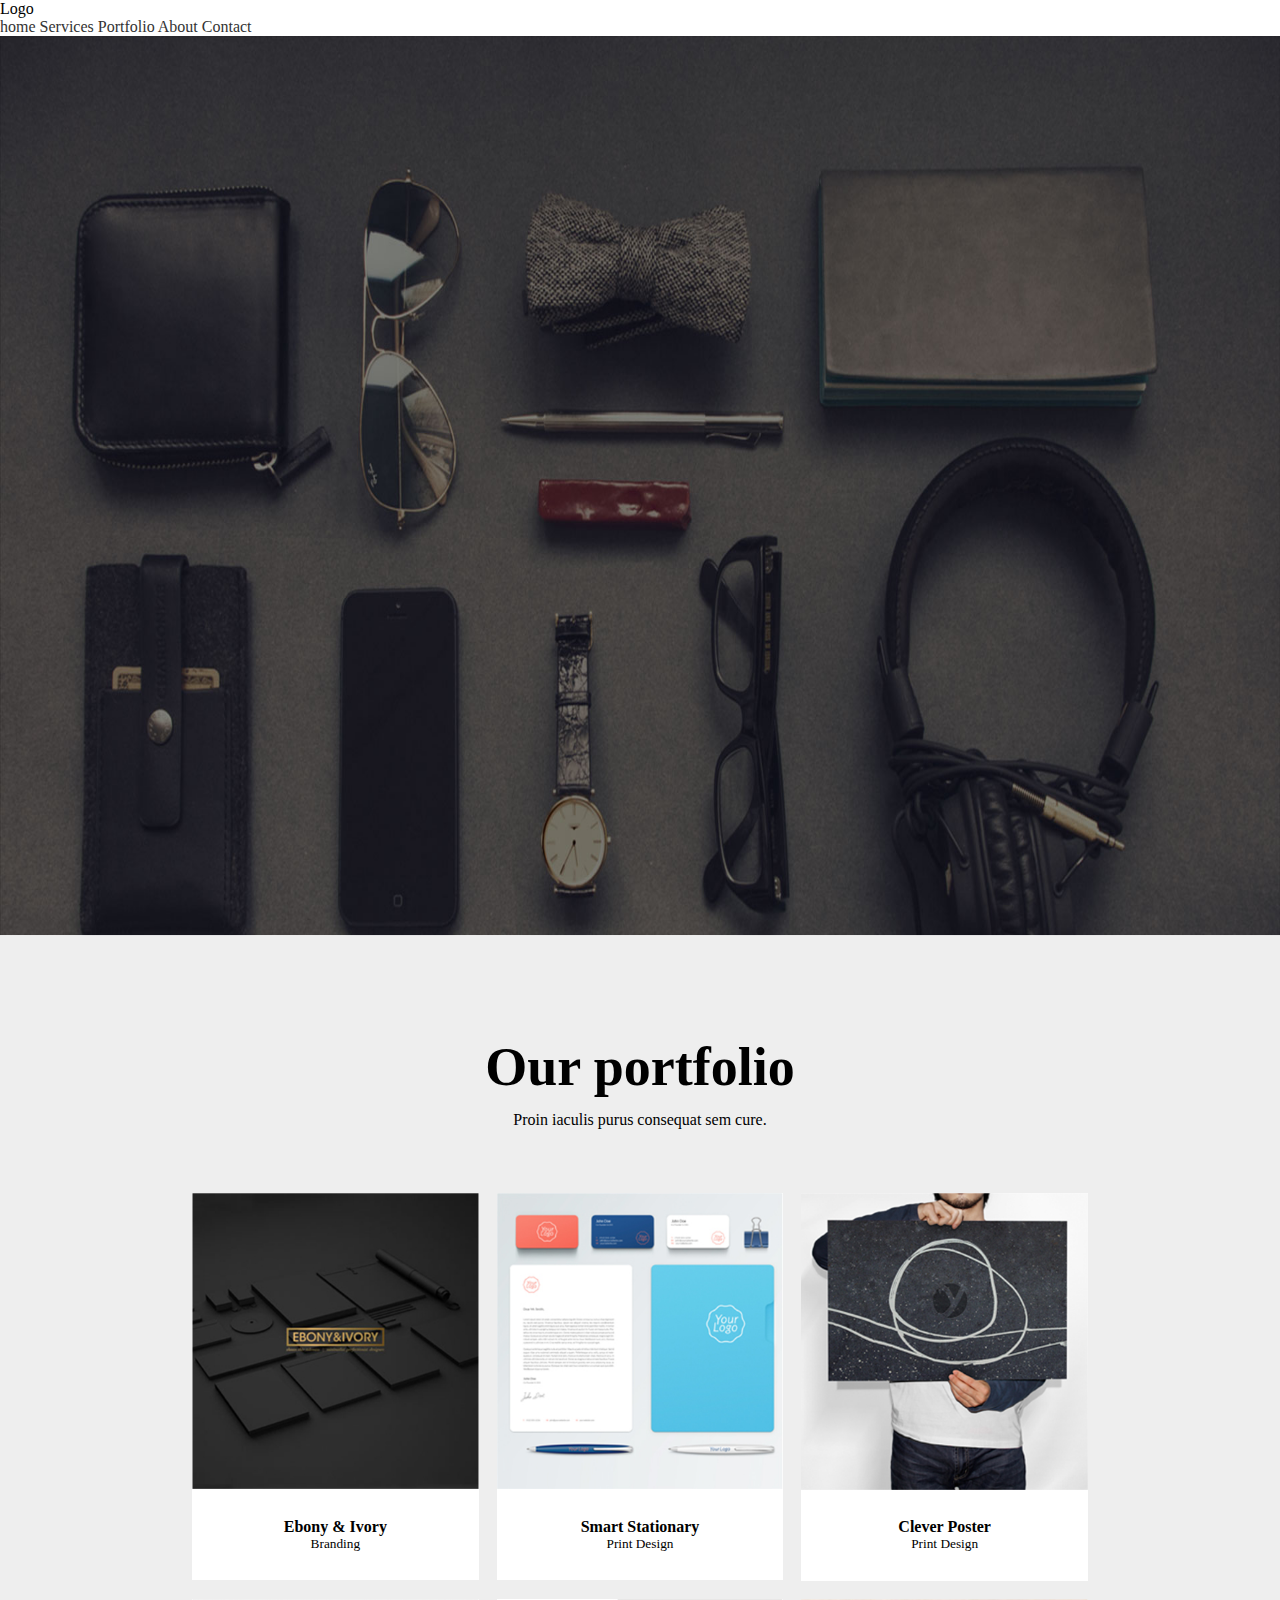
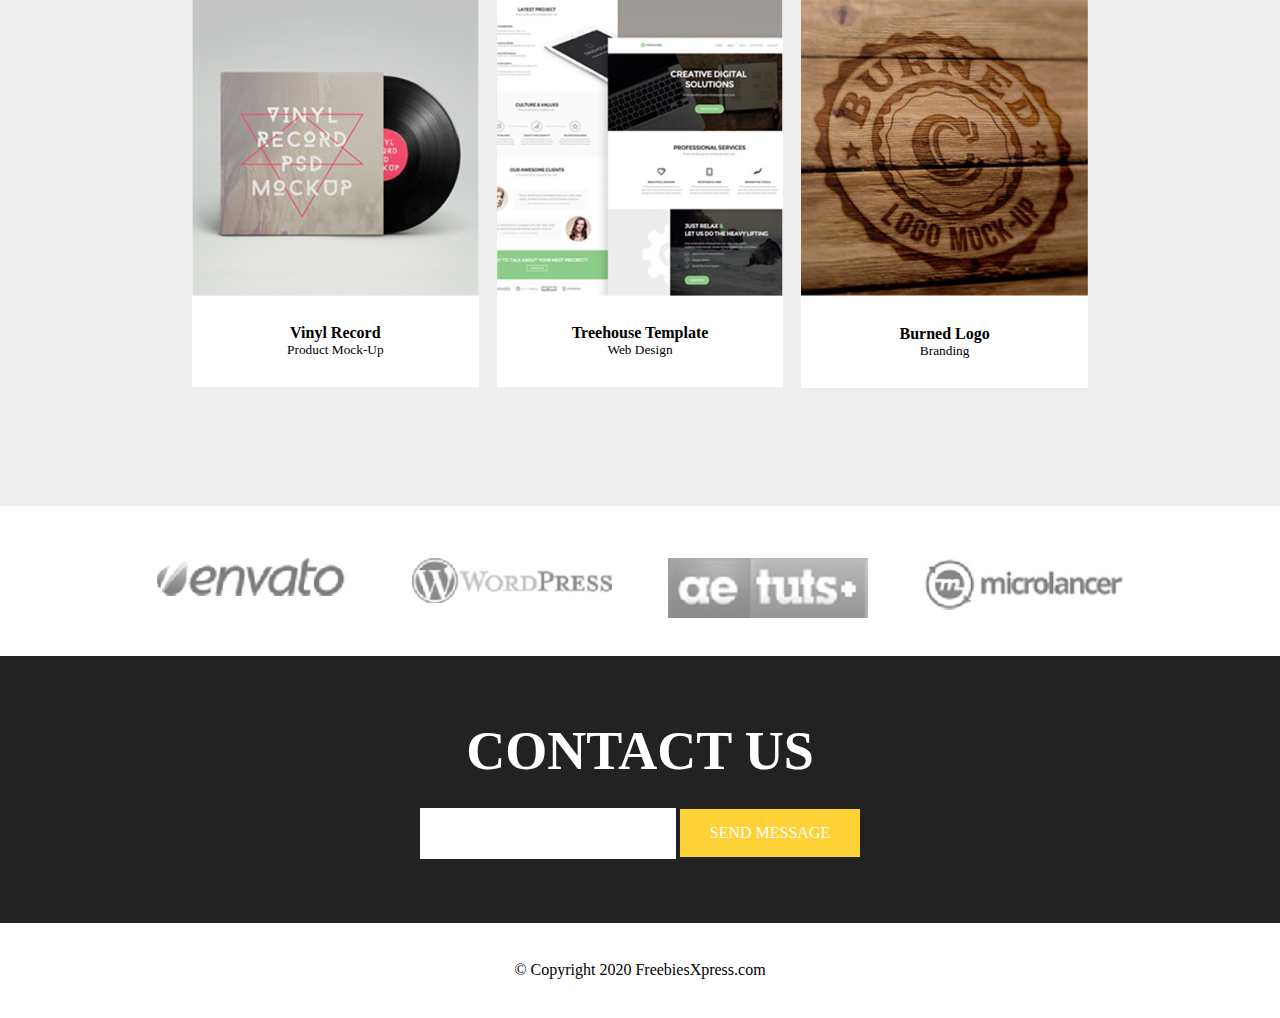
==== index.html @ 125ed90e "html_test" ====
<!DOCTYPE html>
<html lang="en">
<head>
    <meta charset="UTF-8">
    <meta http-equiv="X-UA-Compatible" content="IE=edge">
    <meta name="viewport" content="width=device-width, initial-scale=1.0">
    <title>Document</title>
    <link href="css/index.css" rel="stylesheet">

    <meta property="og:type" content="website">
	<meta property="og:title" content="웹사이트 테스트">
	<meta property="og:url" content="https://jiho9889.github.io/html_test/">
	<meta property="og:site_name" content="golden">
	<meta property="og:description" content="웹사이트 오픈그래프 테스트중입니다..
</head>
<body>
    
    <header>
        <div>
            <h1><a href="#">Logo</a></h1>
            <nav>
                <a href="#">home</a>
                <a href="#">Services</a>
                <a href="#">Portfolio</a>
                <a href="#">About</a>
                <a href="#">Contact</a>
            </nav>
        </div>
    </header>
    <main>
        <div class="visual">
            <div>
                <h2>
                    <small>Welcome To Our Studio!</small>
                    It’s nice to Meet you
                </h2>
                <a href="#">Tell Me More</a>
            </div>

        <img src="img/img_visual.jpg" alt="">
       
        
        </div>

        <article class="work">
            <h2>Our portfolio</h2>
            <p>Proin iaculis purus consequat sem cure. </p>
            <ul>
                <li>
                    <p><img src="img/img_item01.jpg" alt=""></p>
                    <p>
                        Ebony & Ivory
                        <small>Branding</small>
                    </p>
                </li>
                <li>
                    <p><img src="img/img_item02.jpg" alt=""></p>
                    <p>
                        Smart Stationary
                        <small>Print Design</small>
                    </p>
                </li>
                <li>
                    <p><img src="img/img_item03.jpg" alt=""></p>
                    <p>
                        Clever Poster
                        <small>Print Design</small>
                    </p>
                </li>
                <li>
                    <p><img src="img/img_item04.jpg" alt=""></p>
                    <p>
                        Vinyl Record
                        <small>Product Mock-Up</small>
                    </p>
                </li>
                <li>
                    <p><img src="img/img_item05.jpg" alt=""></p>
                    <p>
                        Treehouse Template
                        <small>Web Design</small>
                    </p>
                </li>
                <li>
                    <p><img src="img/img_item06.jpg" alt=""></p>
                    <p>
                        Burned Logo
                        <small>Branding</small>
                    </p>
                </li>
            </ul>
        </article>
        <div class="banner">
            <a href="#">envato</a> 
            <a href="#">wordpress</a> 
            <a href="#">aetuts</a> 
            <a href="#">micro</a> 
        </div>

        <article class="contact">
            <h2>CONTACT US</h2>
            <div>
                <input type="email" name="email">
                <a href="#">SEND MESSAGE</a>
            </div>
        </article>
    </main>

    <footer>
        © Copyright 2020 FreebiesXpress.com
    </footer>
</body>
</html>
---- css/index.css ----
html, body {
  margin: 0;
}

h1, h2, h3, h4, h5, h6, p, figure {
  margin: 0;
}

ul, li {
  list-style-type: none;
  padding: 0;
  margin: 0;
}

a {
  color: #333;
  text-decoration: none;
}

img {
  vertical-align: middle;
}

table {
  border-collapse: collapse;
}

* {
  -webkit-box-sizing: border-box;
          box-sizing: border-box;
}

header {
  position: fixed;
  left: 0;
  top: 0;
  width: 100%;
  padding: 2% 0;
}

header > div {
  width: 70%;
  margin: 0 auto;
  display: -webkit-box;
  display: -ms-flexbox;
  display: flex;
  -webkit-box-pack: justify;
      -ms-flex-pack: justify;
          justify-content: space-between;
  -webkit-box-align: center;
      -ms-flex-align: center;
          align-items: center;
  -webkit-box-orient: horizontal;
  -webkit-box-direction: normal;
      -ms-flex-direction: row;
          flex-direction: row;
  -ms-flex-wrap: nowrap;
      flex-wrap: nowrap;
}

header > div h1 a {
  font-size: 0;
  width: 93px;
  height: 36px;
  background: url("../img/logo.png") no-repeat;
  display: block;
}

header > div nav a {
  color: #fff;
  padding: 0 24px;
  display: inline-block;
}

footer {
  padding: 3% 0%;
  text-align: center;
}

.visual {
  width: 100%;
  height: 100vh;
}

.visual > img {
  width: 100%;
  height: 100%;
}

.visual > div {
  position: absolute;
  left: 50%;
  top: 50%;
  -webkit-transform: translate(-50%, -50%);
          transform: translate(-50%, -50%);
  color: #fff;
  text-align: center;
}

.visual > div h2 {
  font-size: 4rem;
  text-align: center;
  text-transform: uppercase;
  white-space: nowrap;
  -webkit-transform: translateY(100%);
          transform: translateY(100%);
  opacity: 0;
  -webkit-animation: spot-text 1s forwards;
          animation: spot-text 1s forwards;
}

.visual > div h2 small {
  display: block;
  font-size: 2rem;
  font-weight: normal;
  text-transform: lowercase;
}

.visual > div a {
  display: inline-block;
  padding: 15px 30px;
  color: #fff;
  background: #fed136;
  -webkit-transform: translateY(100%);
          transform: translateY(100%);
  opacity: 0;
  -webkit-animation: spot-text 1s .4s forwards;
          animation: spot-text 1s .4s forwards;
}

@-webkit-keyframes spot-text {
  100% {
    -webkit-transform: translateY(0);
            transform: translateY(0);
    opacity: 1;
  }
}

@keyframes spot-text {
  100% {
    -webkit-transform: translateY(0);
            transform: translateY(0);
    opacity: 1;
  }
}

.work {
  background-color: #eee;
  padding: 100px 0;
  text-align: center;
}

.work h2 {
  font-size: 54px;
}

.work > p {
  margin: 1% 0 5%;
}

.work ul {
  width: 70%;
  margin: 0 auto;
  display: -webkit-box;
  display: -ms-flexbox;
  display: flex;
  -webkit-box-pack: justify;
      -ms-flex-pack: justify;
          justify-content: space-between;
  -webkit-box-align: start;
      -ms-flex-align: start;
          align-items: flex-start;
  -webkit-box-orient: horizontal;
  -webkit-box-direction: normal;
      -ms-flex-direction: row;
          flex-direction: row;
  -ms-flex-wrap: wrap;
      flex-wrap: wrap;
}

.work ul li {
  width: 32%;
  margin-bottom: 2%;
}

.work ul li p > img {
  width: 100%;
}

.work ul li p > small {
  display: block;
  font-weight: normal;
}

.work ul li p:nth-of-type(2) {
  background-color: #fff;
  padding: 10%;
  font-weight: bold;
}

.banner {
  text-align: center;
  padding: 3% 0;
}

.banner a {
  display: inline-block;
  width: 200px;
  height: 60px;
  margin: 0 2%;
  font-size: 0;
}

.banner a:nth-of-type(1) {
  background: url(../img/bn_01.jpg) 0 0/100% no-repeat;
}

.banner a:nth-of-type(2) {
  background: url(../img/bn_02.jpg) 0 0/100% no-repeat;
}

.banner a:nth-of-type(3) {
  background: url(../img/bn_03.jpg) 0 0/100% no-repeat;
}

.banner a:nth-of-type(4) {
  background: url(../img/bn_04.jpg) 0 0/100% no-repeat;
}

.contact {
  padding: 5% 0;
  text-align: center;
  background-color: #222;
}

.contact h2 {
  font-size: 54px;
  color: #fff;
}

.contact div {
  margin-top: 2%;
}

.contact div input {
  width: 20%;
  padding: 18px;
  vertical-align: middle;
  border: none;
  outline: none;
}

.contact div input::-webkit-input-placeholder {
  color: #b3b3b3;
}

.contact div input:-ms-input-placeholder {
  color: #b3b3b3;
}

.contact div input::-ms-input-placeholder {
  color: #b3b3b3;
}

.contact div input::placeholder {
  color: #b3b3b3;
}

.contact div a {
  vertical-align: middle;
  display: inline-block;
  padding: 15px 30px;
  color: #fff;
  background: #fed136;
}
/*# sourceMappingURL=index.css.map */
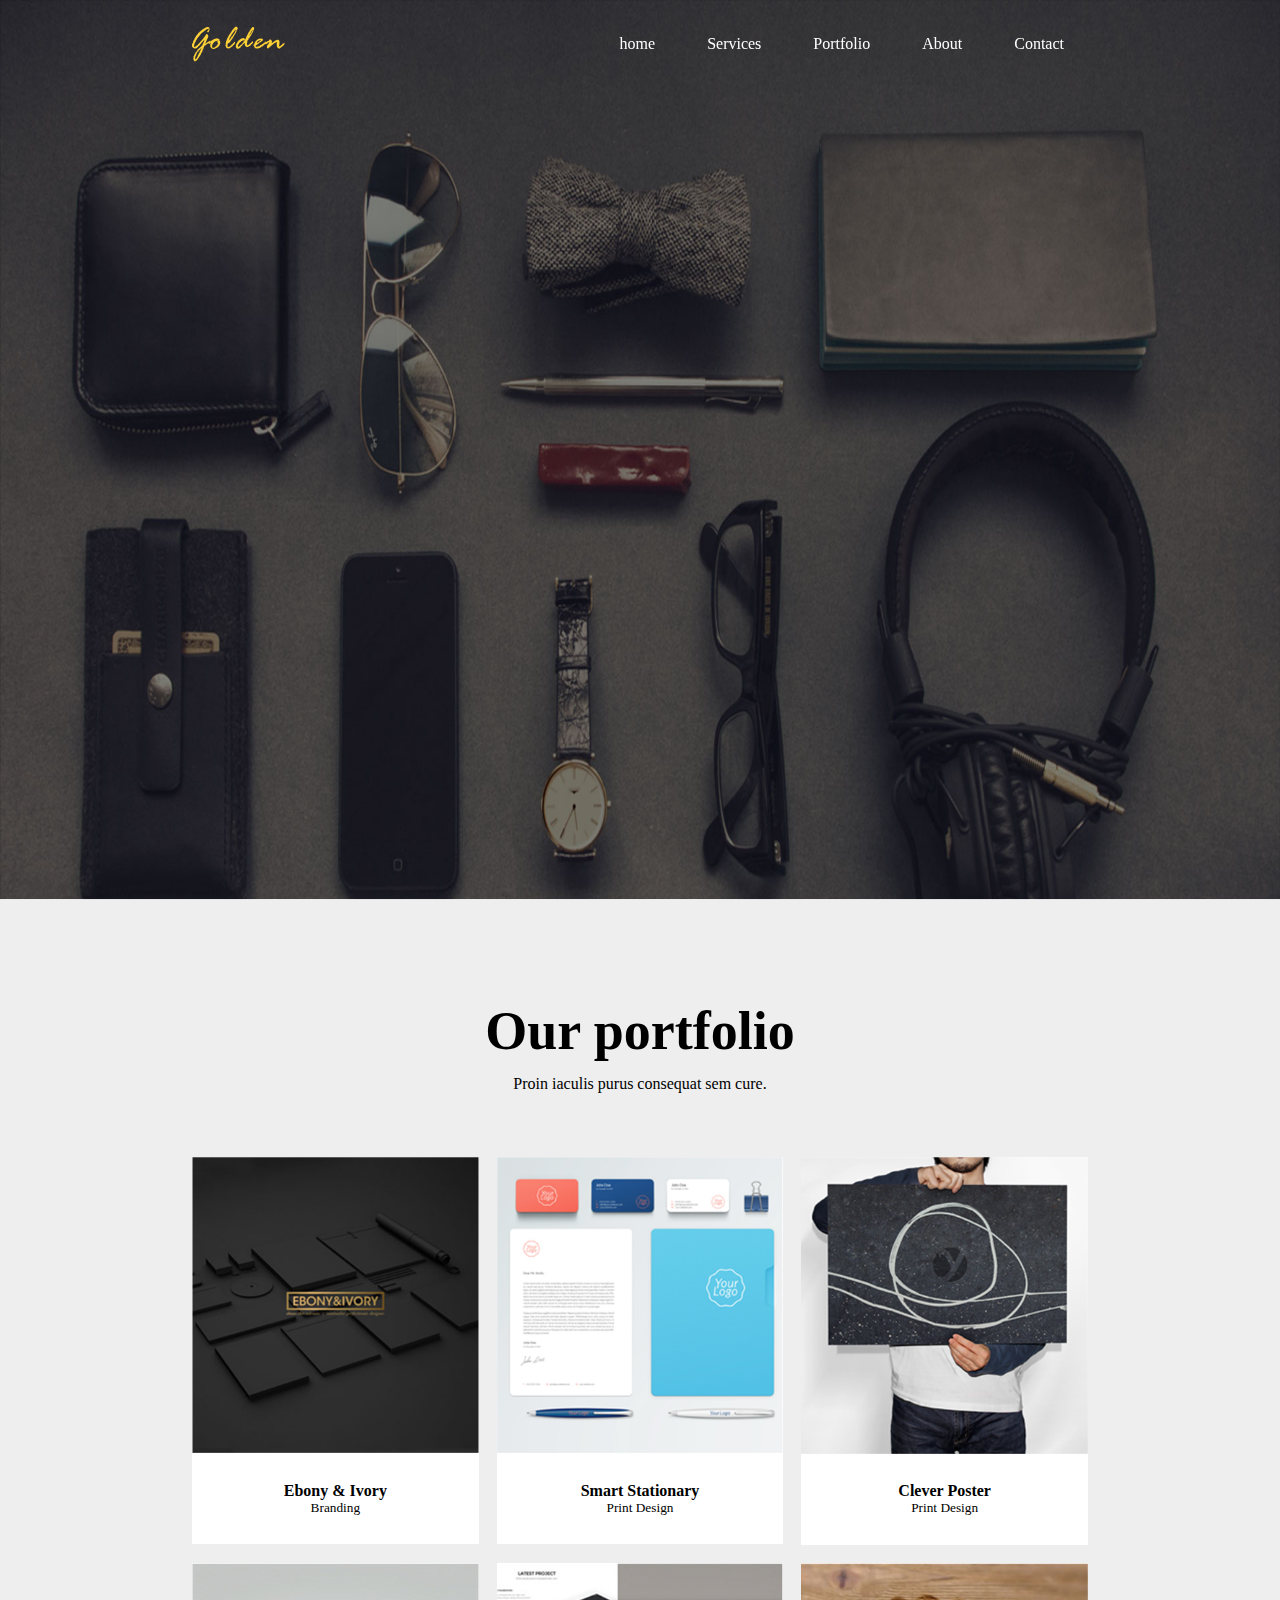
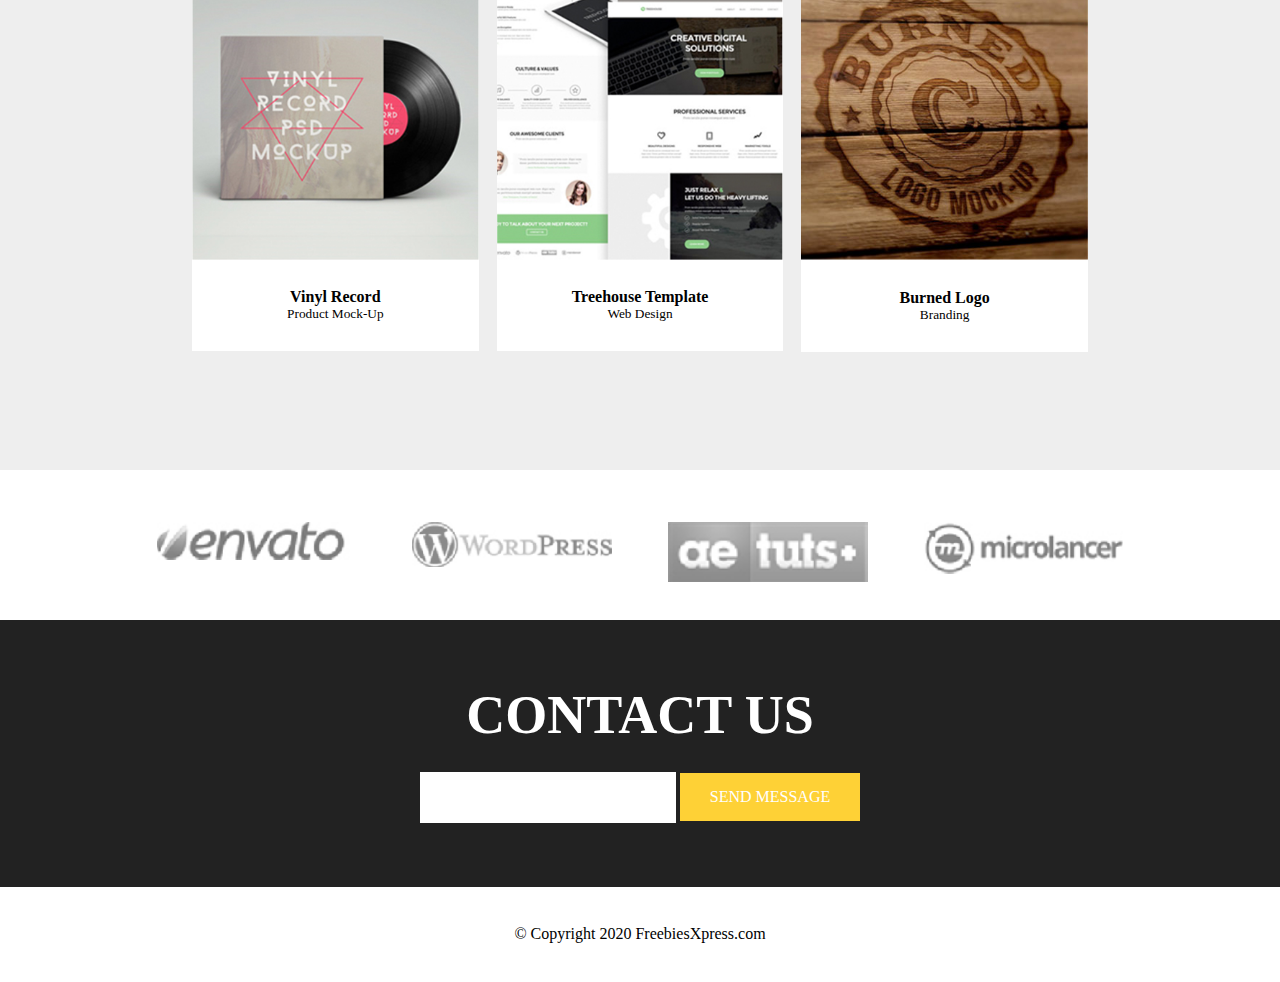
==== commit aaae5e99: "web_test" ====
--- a/index.html
+++ b/index.html
@@ -11,7 +11,7 @@
 	<meta property="og:title" content="웹사이트 테스트">
 	<meta property="og:url" content="https://jiho9889.github.io/html_test/">
 	<meta property="og:site_name" content="golden">
-	<meta property="og:description" content="웹사이트 오픈그래프 테스트중입니다..
+	<meta property="og:description" content="웹사이트 오픈그래프 테스트중입니다..">
 </head>
 <body>
     
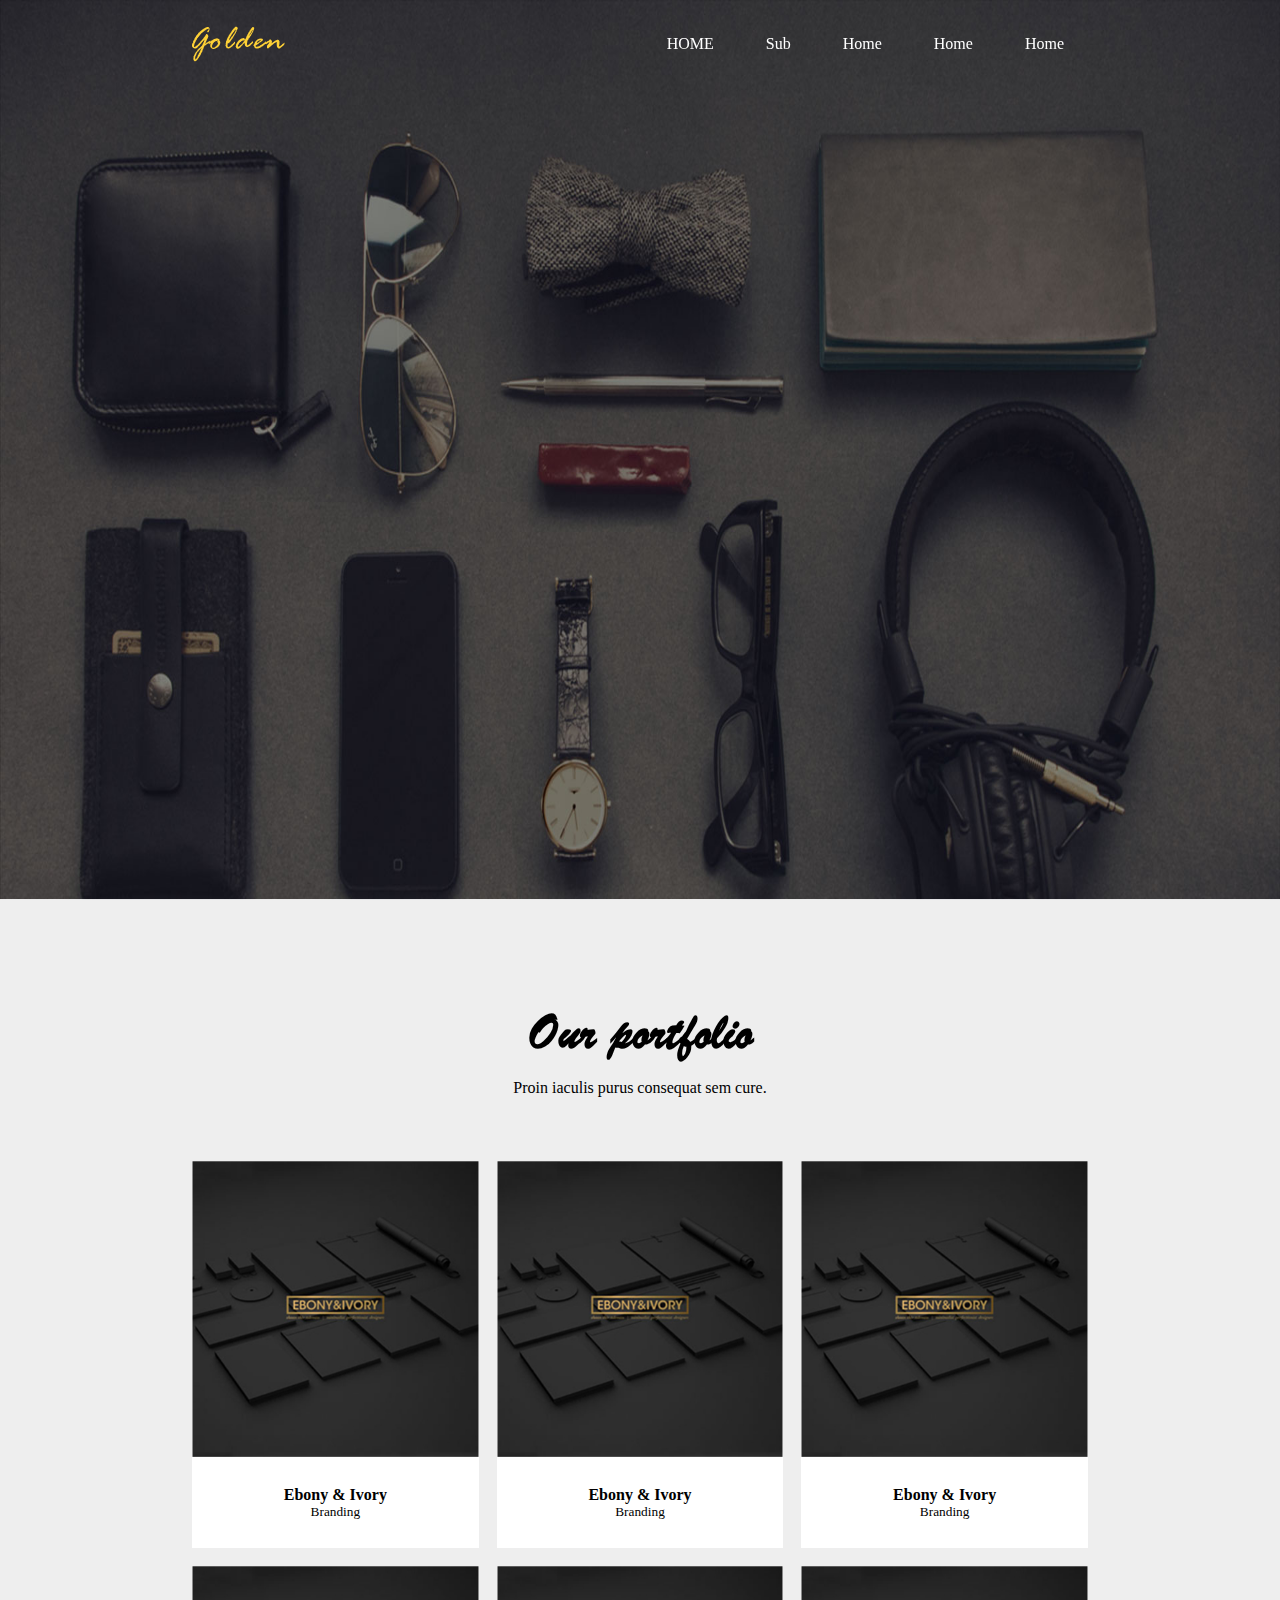
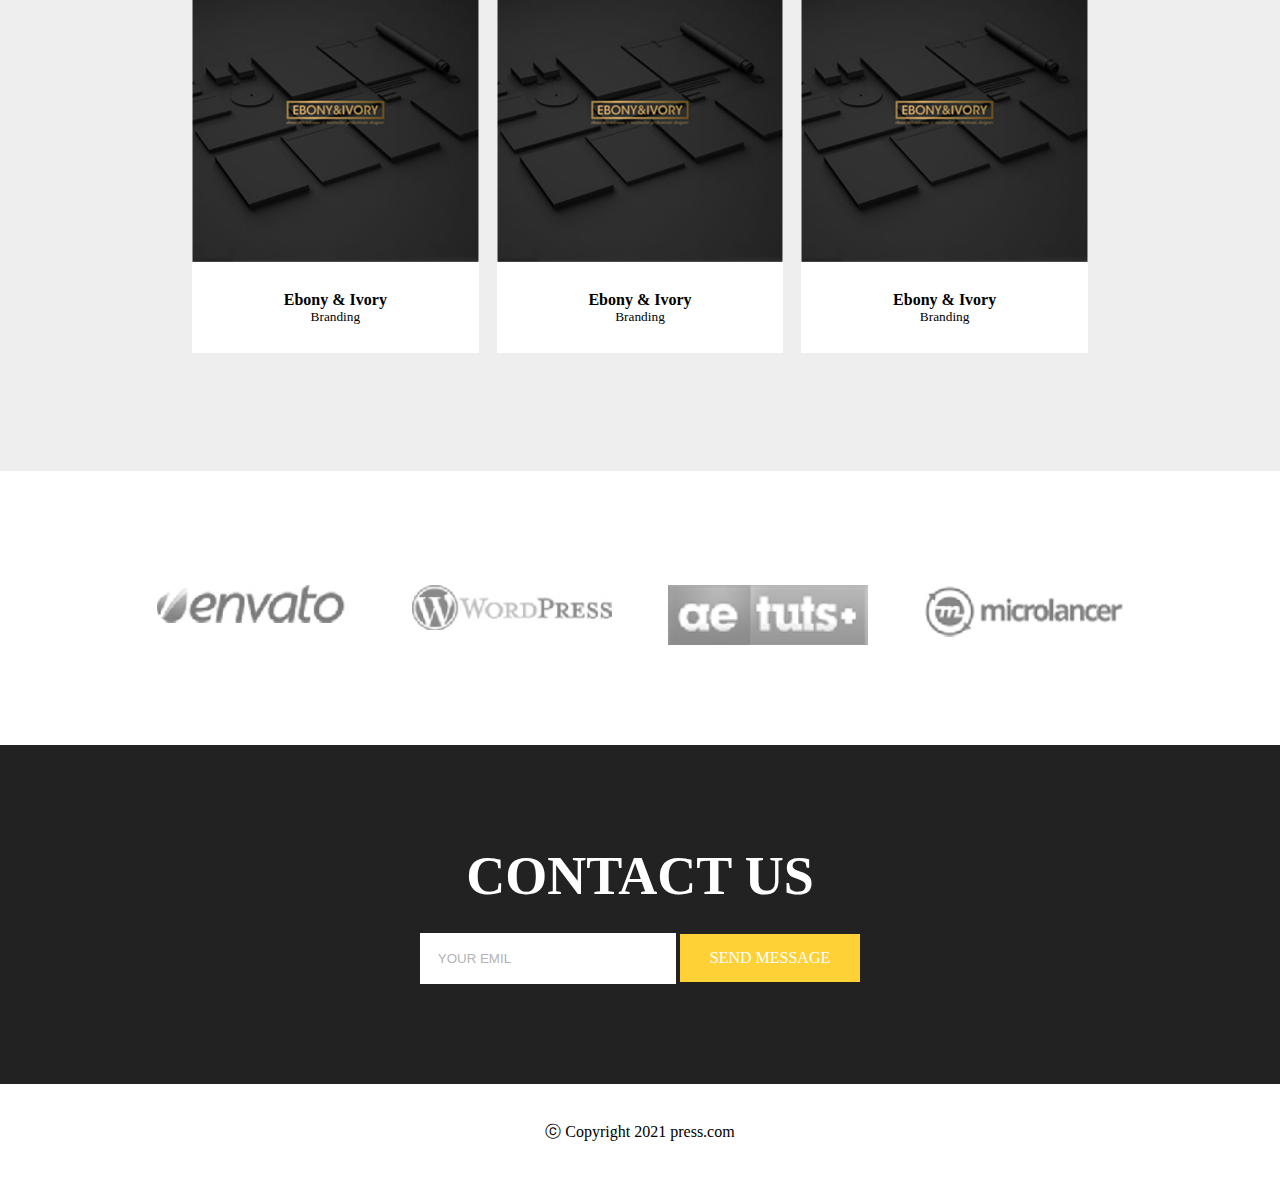
==== commit 6ef85f29: "web_test" ====
--- a/index.html
+++ b/index.html
@@ -6,27 +6,30 @@
     <meta name="viewport" content="width=device-width, initial-scale=1.0">
     <title>Document</title>
     <link href="css/index.css" rel="stylesheet">
+    <link rel="shortcut icon" href="favicon.ico">
 
+    <meta property="og:title" content="오픈그래프 테스트"> 
+    <meta property="og:url" content="https://m-kyu.github.io/html-test/">
     <meta property="og:type" content="website">
-	<meta property="og:title" content="웹사이트 테스트">
-	<meta property="og:url" content="https://jiho9889.github.io/html_test/">
-	<meta property="og:site_name" content="golden">
-	<meta property="og:description" content="웹사이트 오픈그래프 테스트중입니다..">
+    <meta property="og:image" content="./img/img_item04.jpg">
+    <meta property="og:site_name" content="golden">
+    <meta property="og:description" content="웹사이트 오픈그래프 테스중 중입니다..">
 </head>
 <body>
-    
+
     <header>
         <div>
             <h1><a href="#">Logo</a></h1>
             <nav>
-                <a href="#">home</a>
-                <a href="#">Services</a>
-                <a href="#">Portfolio</a>
-                <a href="#">About</a>
-                <a href="#">Contact</a>
+                <a href="index.html">HOME</a>
+                <a href="sub.html">Sub</a>
+                <a href="#">Home</a>
+                <a href="#">Home</a>
+                <a href="#">Home</a>
             </nav>
         </div>
     </header>
+
     <main>
         <div class="visual">
             <div>
@@ -34,17 +37,15 @@
                     <small>Welcome To Our Studio!</small>
                     It’s nice to Meet you
                 </h2>
-                <a href="#">Tell Me More</a>
+                <a href="#">Start</a>
             </div>
 
-        <img src="img/img_visual.jpg" alt="">
-       
-        
+            <img src="img/img_visual.jpg" alt="">
         </div>
 
         <article class="work">
             <h2>Our portfolio</h2>
-            <p>Proin iaculis purus consequat sem cure. </p>
+            <p>Proin iaculis purus consequat sem cure.</p>
             <ul>
                 <li>
                     <p><img src="img/img_item01.jpg" alt=""></p>
@@ -54,60 +55,60 @@
                     </p>
                 </li>
                 <li>
-                    <p><img src="img/img_item02.jpg" alt=""></p>
+                    <p><img src="img/img_item01.jpg" alt=""></p>
                     <p>
-                        Smart Stationary
-                        <small>Print Design</small>
+                        Ebony & Ivory
+                        <small>Branding</small>
                     </p>
                 </li>
                 <li>
-                    <p><img src="img/img_item03.jpg" alt=""></p>
+                    <p><img src="img/img_item01.jpg" alt=""></p>
                     <p>
-                        Clever Poster
-                        <small>Print Design</small>
+                        Ebony & Ivory
+                        <small>Branding</small>
                     </p>
                 </li>
                 <li>
-                    <p><img src="img/img_item04.jpg" alt=""></p>
+                    <p><img src="img/img_item01.jpg" alt=""></p>
                     <p>
-                        Vinyl Record
-                        <small>Product Mock-Up</small>
+                        Ebony & Ivory
+                        <small>Branding</small>
                     </p>
                 </li>
                 <li>
-                    <p><img src="img/img_item05.jpg" alt=""></p>
+                    <p><img src="img/img_item01.jpg" alt=""></p>
                     <p>
-                        Treehouse Template
-                        <small>Web Design</small>
+                        Ebony & Ivory
+                        <small>Branding</small>
                     </p>
                 </li>
                 <li>
-                    <p><img src="img/img_item06.jpg" alt=""></p>
+                    <p><img src="img/img_item01.jpg" alt=""></p>
                     <p>
-                        Burned Logo
+                        Ebony & Ivory
                         <small>Branding</small>
                     </p>
                 </li>
             </ul>
         </article>
+
         <div class="banner">
-            <a href="#">envato</a> 
-            <a href="#">wordpress</a> 
-            <a href="#">aetuts</a> 
-            <a href="#">micro</a> 
+            <a href="#">envato</a>
+            <a href="#">wordpress</a>
+            <a href="#">tuts</a>
+            <a href="#">microlancer</a>
         </div>
 
         <article class="contact">
             <h2>CONTACT US</h2>
             <div>
-                <input type="email" name="email">
+                <input type="email" name="email" placeholder="YOUR EMIL">
                 <a href="#">SEND MESSAGE</a>
             </div>
         </article>
     </main>
 
-    <footer>
-        © Copyright 2020 FreebiesXpress.com
-    </footer>
+    <footer>ⓒ Copyright 2021 press.com</footer>
+
 </body>
 </html>--- a/css/index.css
+++ b/css/index.css
@@ -1,3 +1,11 @@
+@font-face {
+  font-family: 'Brush Script MT';
+  src: url("font/BrushScriptMT.woff2") format("woff2"), url("font/BrushScriptMT.woff") format("woff");
+  font-weight: normal;
+  font-style: italic;
+  font-display: swap;
+}
+
 html, body {
   margin: 0;
 }
@@ -152,6 +160,7 @@
 
 .work h2 {
   font-size: 54px;
+  font-family: 'Brush Script MT';
 }
 
 .work > p {
@@ -200,7 +209,7 @@
 
 .banner {
   text-align: center;
-  padding: 3% 0;
+  padding: 100px 0;
 }
 
 .banner a {
@@ -228,7 +237,7 @@
 }
 
 .contact {
-  padding: 5% 0;
+  padding: 100px 0;
   text-align: center;
   background-color: #222;
 }
